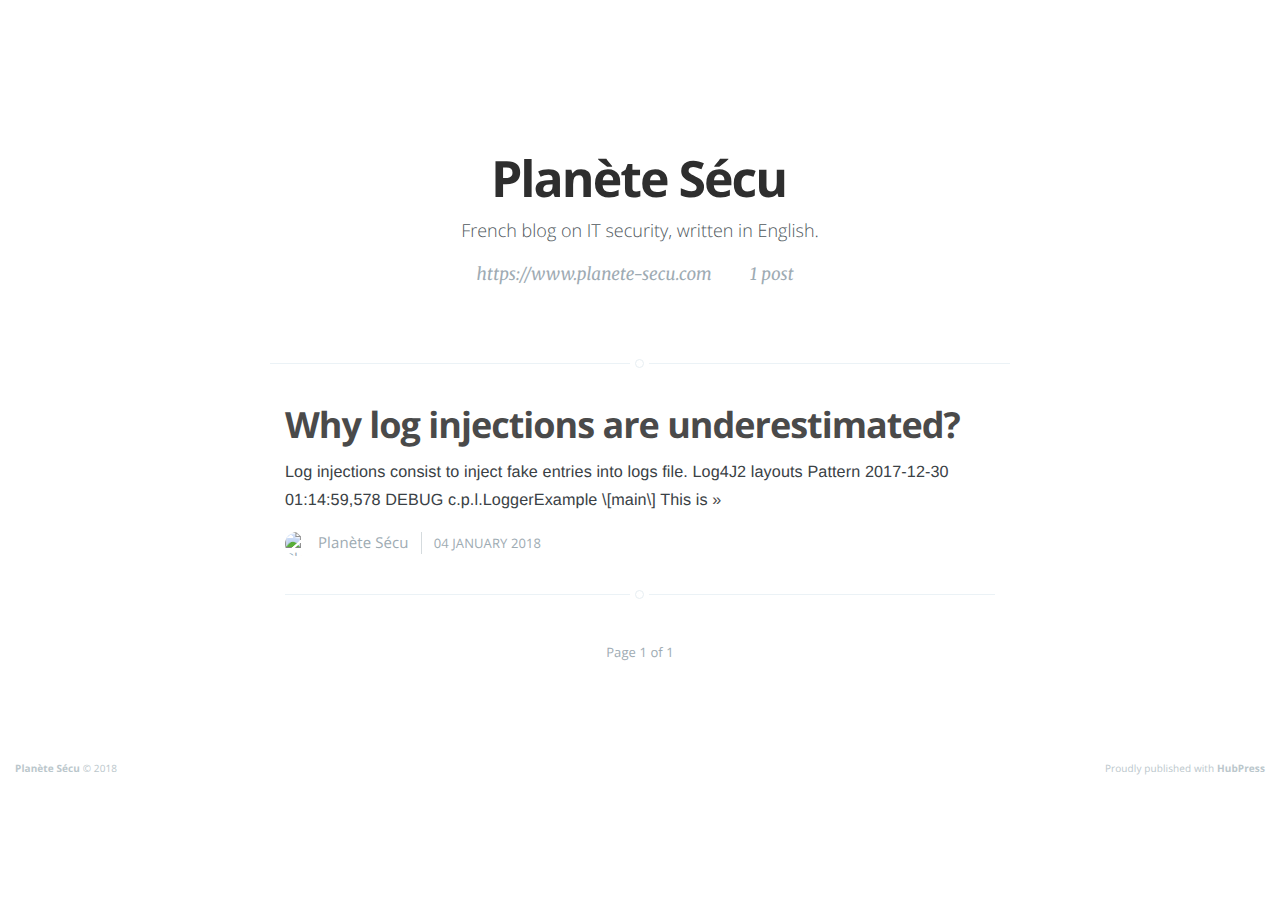
==== author/planete-secu/index.html @ 3bd0dfe5 "Published 4/4 elements" ====
<!DOCTYPE html>
<html>
<head>
    <meta charset="utf-8" />
    <meta http-equiv="X-UA-Compatible" content="IE=edge" />

    <title>Planète Sécu - Planète Sécu</title>
    <meta name="description" content="French blog on IT security, written in English." />

    <meta name="HandheldFriendly" content="True" />
    <meta name="viewport" content="width=device-width, initial-scale=1.0" />

    <link rel="shortcut icon" href="https://planete-secu.github.io/favicon.ico">

    <link rel="stylesheet" type="text/css" href="//planete-secu.github.io/themes/casper/assets/css/screen.css?v=1515098601034" />
    <link rel="stylesheet" type="text/css" href="//fonts.googleapis.com/css?family=Merriweather:300,700,700italic,300italic|Open+Sans:700,400" />

    <link rel="canonical" href="https://planete-secu.github.io/https://planete-secu.github.io/author/planete-secu/" />
    <meta name="referrer" content="origin" />
    
    <meta property="og:site_name" content="Planète Sécu" />
    <meta property="og:type" content="profile" />
    <meta property="og:title" content="Planète Sécu - Planète Sécu" />
    <meta property="og:description" content="French blog on IT security, written in English." />
    <meta property="og:url" content="https://planete-secu.github.io/https://planete-secu.github.io/author/planete-secu/" />
    <meta name="twitter:card" content="summary" />
    <meta name="twitter:title" content="Planète Sécu - Planète Sécu" />
    <meta name="twitter:description" content="French blog on IT security, written in English." />
    <meta name="twitter:url" content="https://planete-secu.github.io/https://planete-secu.github.io/author/planete-secu/" />
    
    <script type="application/ld+json">
{
    "@context": "http://schema.org",
    "@type": "Person",
    "sameAs": "https://www.planete-secu.com",
    "publisher": "Planète Sécu",
    "name": "Planète Sécu",
    "url": "https://planete-secu.github.io/author/planete-secu/",
    "description": "French blog on IT security, written in English."
}
    </script>

    <meta name="generator" content="HubPress" />
    <link rel="alternate" type="application/rss+xml" title="Planète Sécu" href="https://planete-secu.github.io/rss/" />
    <link rel="stylesheet" href="//cdnjs.cloudflare.com/ajax/libs/highlight.js/9.10.0/styles/atom-one-dark.min.css">
    
        <script src='https://cdnjs.cloudflare.com/ajax/libs/mathjax/2.7.1/MathJax.js?config=TeX-AMS-MML_HTMLorMML'></script>
</head>
<body class="author-template author-planete-secu nav-closed">

    

    <div class="site-wrapper">

        

    <header class="main-header author-head no-cover">
        <nav class="main-nav overlay clearfix">
            
        </nav>
    </header>

    <section class="author-profile inner">
        <h1 class="author-title">Planète Sécu</h1>
            <h2 class="author-bio">French blog on IT security, written in English.</h2>
        <div class="author-meta">
            
            <span class="author-link icon-link"><a href="https://www.planete-secu.com">https://www.planete-secu.com</a></span>
            <span class="author-stats"><i class="icon-stats"></i> 1 post</span>
        </div>
    </section>

<main class="content" role="main">

    <div class="extra-pagination inner">
        <nav class="pagination" role="navigation">
        <span class="page-number">Page 1 of 1</span>
    </nav>
    
    </div>
    
    <article class="post">
        <header class="post-header">
            <h2 class="post-title"><a href="https://planete-secu.github.io/2018/01/04/Why-log-injections-are-underestimated.html">Why log injections are underestimated?</a></h2>
        </header>
        <section class="post-excerpt">
            <p>Log injections consist to inject fake entries into logs file. Log4J2 layouts Pattern 2017-12-30 01:14:59,578 DEBUG c.p.l.LoggerExample \[main\] This is <a class="read-more" href="https://planete-secu.github.io/2018/01/04/Why-log-injections-are-underestimated.html">&raquo;</a></p>
        </section>
        <footer class="post-meta">
            <img class="author-thumb" src="https://avatars2.githubusercontent.com/u/33467668?v&#x3D;4" alt="Planète Sécu" nopin="nopin" />
            <a href="https://planete-secu.github.io/author/planete-secu/">Planète Sécu</a>
            
            <time class="post-date" datetime="2018-01-04">04 January 2018</time>
        </footer>
    </article>
    
    <nav class="pagination" role="navigation">
        <span class="page-number">Page 1 of 1</span>
    </nav>
    

</main>


        <footer class="site-footer clearfix">
            <section class="copyright"><a href="https://planete-secu.github.io">Planète Sécu</a> &copy; 2018</section>
            <section class="poweredby">Proudly published with <a href="http://hubpress.io">HubPress</a></section>
        </footer>

    </div>

    <script type="text/javascript" src="https://code.jquery.com/jquery-1.12.0.min.js"></script>
    <script src="//cdnjs.cloudflare.com/ajax/libs/jquery/2.1.3/jquery.min.js?v="></script> <script src="//cdnjs.cloudflare.com/ajax/libs/moment.js/2.9.0/moment-with-locales.min.js?v="></script> <script src="//cdnjs.cloudflare.com/ajax/libs/highlight.js/9.10.0/highlight.min.js?v="></script> 
      <script type="text/javascript">
        jQuery( document ).ready(function() {
          // change date with ago
          jQuery('ago.ago').each(function(){
            var element = jQuery(this).parent();
            element.html( moment(element.text()).fromNow());
          });
        });

        hljs.initHighlightingOnLoad();
      </script>

    <script type="text/javascript" src="//planete-secu.github.io/themes/casper/assets/js/jquery.fitvids.js?v=1515098601034"></script>
    <script type="text/javascript" src="//planete-secu.github.io/themes/casper/assets/js/index.js?v=1515098601034"></script>

</body>
</html>
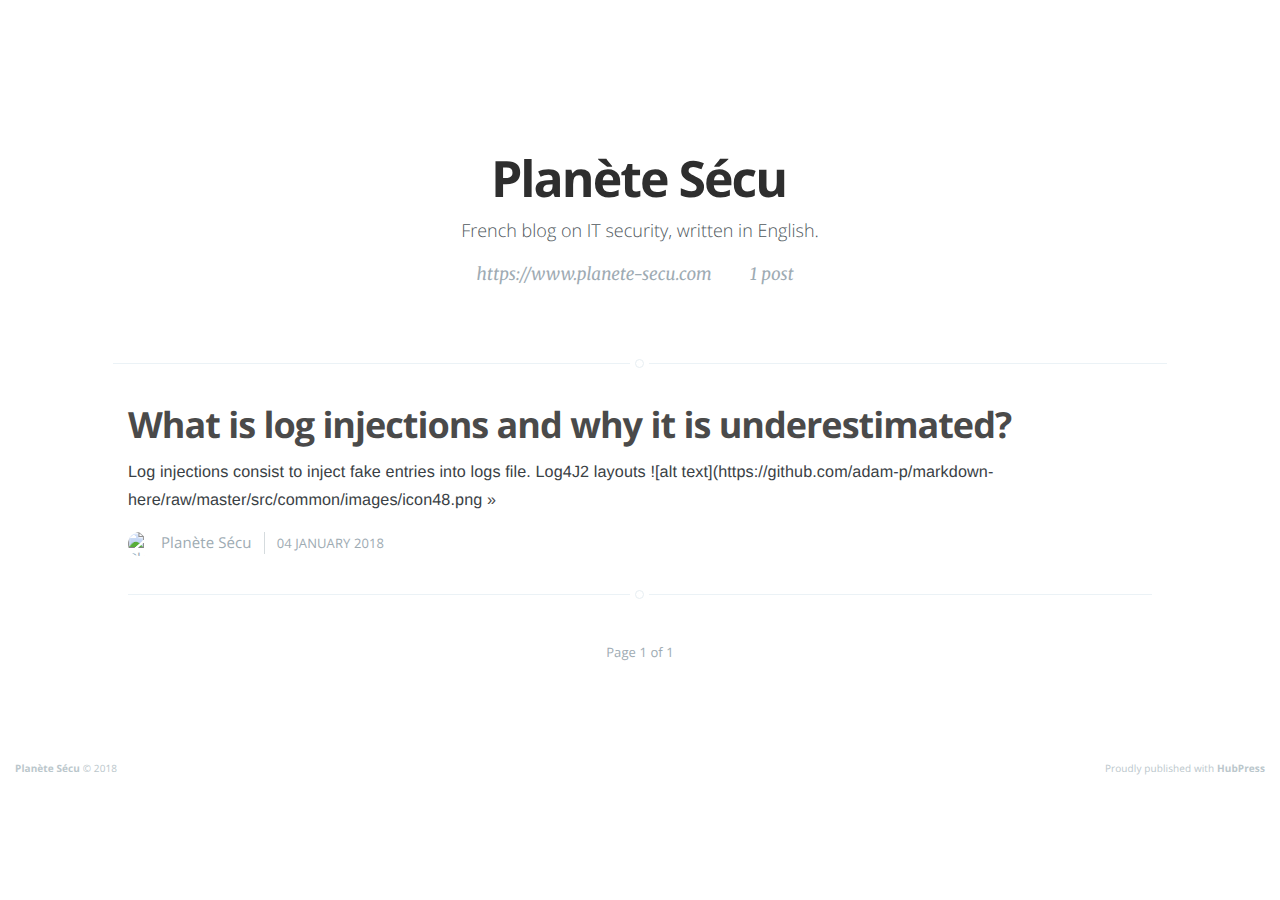
==== commit 5ebe7580: "Published 4/4 elements" ====
--- a/author/planete-secu/index.html
+++ b/author/planete-secu/index.html
@@ -12,7 +12,7 @@
 
     <link rel="shortcut icon" href="https://planete-secu.github.io/favicon.ico">
 
-    <link rel="stylesheet" type="text/css" href="//planete-secu.github.io/themes/casper/assets/css/screen.css?v=1515098601034" />
+    <link rel="stylesheet" type="text/css" href="//planete-secu.github.io/themes/casper/assets/css/screen.css?v=1515106500552" />
     <link rel="stylesheet" type="text/css" href="//fonts.googleapis.com/css?family=Merriweather:300,700,700italic,300italic|Open+Sans:700,400" />
 
     <link rel="canonical" href="https://planete-secu.github.io/https://planete-secu.github.io/author/planete-secu/" />
@@ -81,10 +81,10 @@
     
     <article class="post">
         <header class="post-header">
-            <h2 class="post-title"><a href="https://planete-secu.github.io/2018/01/04/Why-log-injections-are-underestimated.html">Why log injections are underestimated?</a></h2>
+            <h2 class="post-title"><a href="https://planete-secu.github.io/2018/01/04/What-is-log-injections-and-why-it-is-underestimated.html">What is log injections and why it is underestimated?</a></h2>
         </header>
         <section class="post-excerpt">
-            <p>Log injections consist to inject fake entries into logs file. Log4J2 layouts Pattern 2017-12-30 01:14:59,578 DEBUG c.p.l.LoggerExample \[main\] This is <a class="read-more" href="https://planete-secu.github.io/2018/01/04/Why-log-injections-are-underestimated.html">&raquo;</a></p>
+            <p>Log injections consist to inject fake entries into logs file. Log4J2 layouts ![alt text](https://github.com/adam-p/markdown-here/raw/master/src/common/images/icon48.png <a class="read-more" href="https://planete-secu.github.io/2018/01/04/What-is-log-injections-and-why-it-is-underestimated.html">&raquo;</a></p>
         </section>
         <footer class="post-meta">
             <img class="author-thumb" src="https://avatars2.githubusercontent.com/u/33467668?v&#x3D;4" alt="Planète Sécu" nopin="nopin" />
@@ -123,8 +123,8 @@
         hljs.initHighlightingOnLoad();
       </script>
 
-    <script type="text/javascript" src="//planete-secu.github.io/themes/casper/assets/js/jquery.fitvids.js?v=1515098601034"></script>
-    <script type="text/javascript" src="//planete-secu.github.io/themes/casper/assets/js/index.js?v=1515098601034"></script>
+    <script type="text/javascript" src="//planete-secu.github.io/themes/casper/assets/js/jquery.fitvids.js?v=1515106500552"></script>
+    <script type="text/javascript" src="//planete-secu.github.io/themes/casper/assets/js/index.js?v=1515106500552"></script>
 
 </body>
 </html>
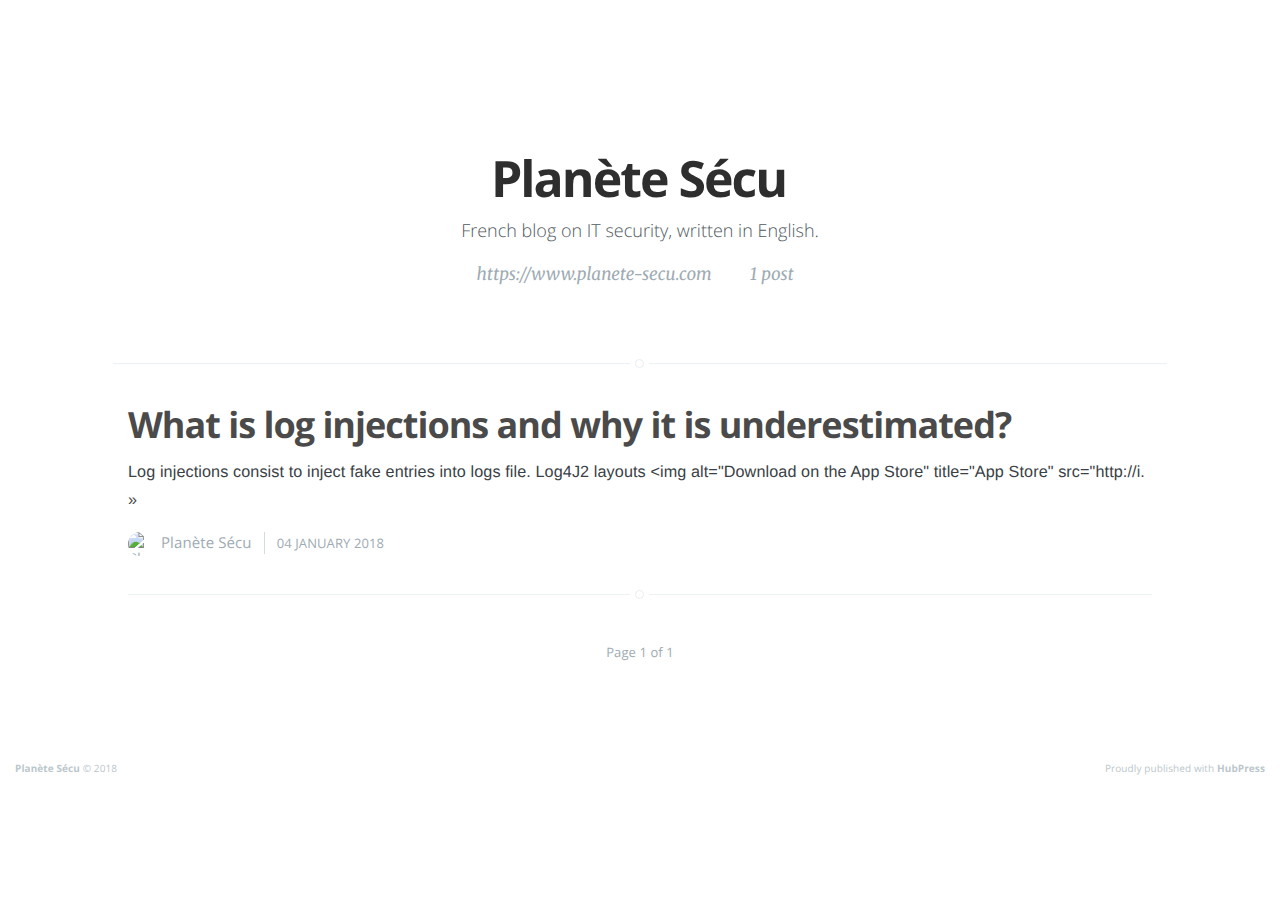
==== commit 99c6108f: "Published 4/4 elements" ====
--- a/author/planete-secu/index.html
+++ b/author/planete-secu/index.html
@@ -12,7 +12,7 @@
 
     <link rel="shortcut icon" href="https://planete-secu.github.io/favicon.ico">
 
-    <link rel="stylesheet" type="text/css" href="//planete-secu.github.io/themes/casper/assets/css/screen.css?v=1515106500552" />
+    <link rel="stylesheet" type="text/css" href="//planete-secu.github.io/themes/casper/assets/css/screen.css?v=1515107158605" />
     <link rel="stylesheet" type="text/css" href="//fonts.googleapis.com/css?family=Merriweather:300,700,700italic,300italic|Open+Sans:700,400" />
 
     <link rel="canonical" href="https://planete-secu.github.io/https://planete-secu.github.io/author/planete-secu/" />
@@ -84,7 +84,7 @@
             <h2 class="post-title"><a href="https://planete-secu.github.io/2018/01/04/What-is-log-injections-and-why-it-is-underestimated.html">What is log injections and why it is underestimated?</a></h2>
         </header>
         <section class="post-excerpt">
-            <p>Log injections consist to inject fake entries into logs file. Log4J2 layouts ![alt text](https://github.com/adam-p/markdown-here/raw/master/src/common/images/icon48.png <a class="read-more" href="https://planete-secu.github.io/2018/01/04/What-is-log-injections-and-why-it-is-underestimated.html">&raquo;</a></p>
+            <p>Log injections consist to inject fake entries into logs file. Log4J2 layouts &lt;img alt="Download on the App Store" title="App Store" src="http://i. <a class="read-more" href="https://planete-secu.github.io/2018/01/04/What-is-log-injections-and-why-it-is-underestimated.html">&raquo;</a></p>
         </section>
         <footer class="post-meta">
             <img class="author-thumb" src="https://avatars2.githubusercontent.com/u/33467668?v&#x3D;4" alt="Planète Sécu" nopin="nopin" />
@@ -123,8 +123,8 @@
         hljs.initHighlightingOnLoad();
       </script>
 
-    <script type="text/javascript" src="//planete-secu.github.io/themes/casper/assets/js/jquery.fitvids.js?v=1515106500552"></script>
-    <script type="text/javascript" src="//planete-secu.github.io/themes/casper/assets/js/index.js?v=1515106500552"></script>
+    <script type="text/javascript" src="//planete-secu.github.io/themes/casper/assets/js/jquery.fitvids.js?v=1515107158605"></script>
+    <script type="text/javascript" src="//planete-secu.github.io/themes/casper/assets/js/index.js?v=1515107158605"></script>
 
 </body>
 </html>
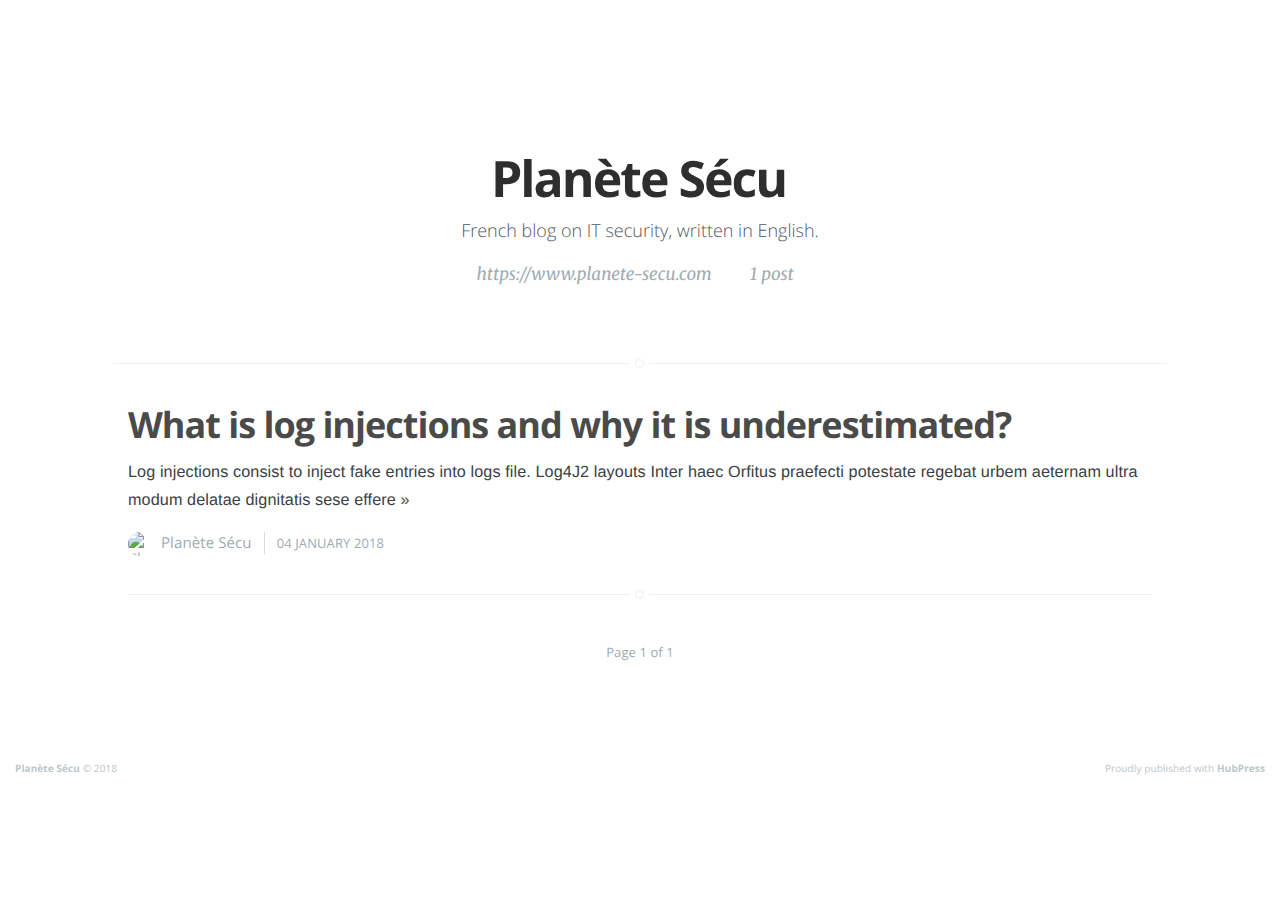
==== commit 89106ba7: "Published 4/4 elements" ====
--- a/author/planete-secu/index.html
+++ b/author/planete-secu/index.html
@@ -12,7 +12,7 @@
 
     <link rel="shortcut icon" href="https://planete-secu.github.io/favicon.ico">
 
-    <link rel="stylesheet" type="text/css" href="//planete-secu.github.io/themes/casper/assets/css/screen.css?v=1515107158605" />
+    <link rel="stylesheet" type="text/css" href="//planete-secu.github.io/themes/casper/assets/css/screen.css?v=1515107506408" />
     <link rel="stylesheet" type="text/css" href="//fonts.googleapis.com/css?family=Merriweather:300,700,700italic,300italic|Open+Sans:700,400" />
 
     <link rel="canonical" href="https://planete-secu.github.io/https://planete-secu.github.io/author/planete-secu/" />
@@ -84,7 +84,7 @@
             <h2 class="post-title"><a href="https://planete-secu.github.io/2018/01/04/What-is-log-injections-and-why-it-is-underestimated.html">What is log injections and why it is underestimated?</a></h2>
         </header>
         <section class="post-excerpt">
-            <p>Log injections consist to inject fake entries into logs file. Log4J2 layouts &lt;img alt="Download on the App Store" title="App Store" src="http://i. <a class="read-more" href="https://planete-secu.github.io/2018/01/04/What-is-log-injections-and-why-it-is-underestimated.html">&raquo;</a></p>
+            <p>Log injections consist to inject fake entries into logs file. Log4J2 layouts Inter haec Orfitus praefecti potestate regebat urbem aeternam ultra modum delatae dignitatis sese effere <a class="read-more" href="https://planete-secu.github.io/2018/01/04/What-is-log-injections-and-why-it-is-underestimated.html">&raquo;</a></p>
         </section>
         <footer class="post-meta">
             <img class="author-thumb" src="https://avatars2.githubusercontent.com/u/33467668?v&#x3D;4" alt="Planète Sécu" nopin="nopin" />
@@ -123,8 +123,8 @@
         hljs.initHighlightingOnLoad();
       </script>
 
-    <script type="text/javascript" src="//planete-secu.github.io/themes/casper/assets/js/jquery.fitvids.js?v=1515107158605"></script>
-    <script type="text/javascript" src="//planete-secu.github.io/themes/casper/assets/js/index.js?v=1515107158605"></script>
+    <script type="text/javascript" src="//planete-secu.github.io/themes/casper/assets/js/jquery.fitvids.js?v=1515107506408"></script>
+    <script type="text/javascript" src="//planete-secu.github.io/themes/casper/assets/js/index.js?v=1515107506408"></script>
 
 </body>
 </html>
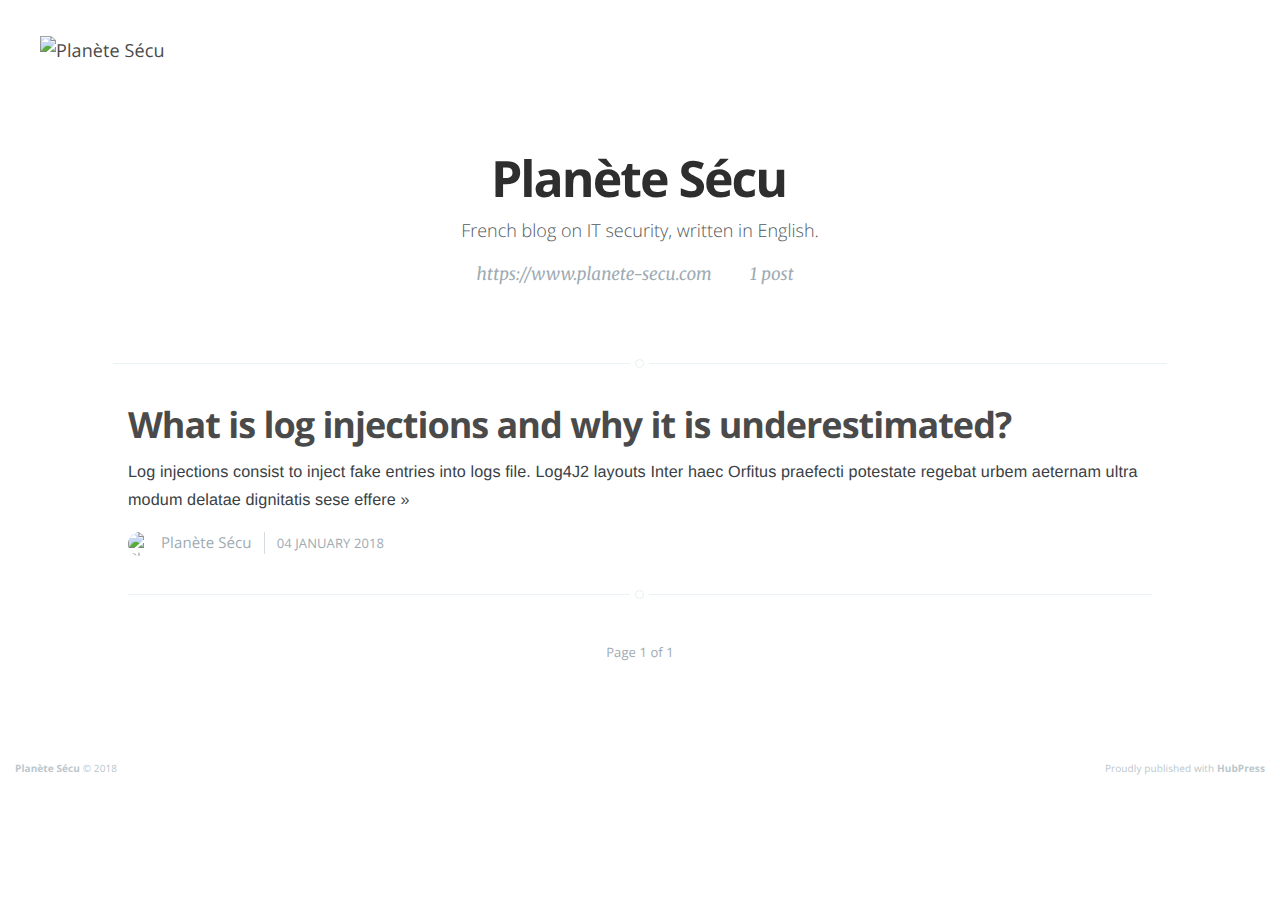
==== commit 5dad6263: "Published 8/8 elements" ====
--- a/author/planete-secu/index.html
+++ b/author/planete-secu/index.html
@@ -12,7 +12,7 @@
 
     <link rel="shortcut icon" href="https://planete-secu.github.io/favicon.ico">
 
-    <link rel="stylesheet" type="text/css" href="//planete-secu.github.io/themes/casper/assets/css/screen.css?v=1515107506408" />
+    <link rel="stylesheet" type="text/css" href="//planete-secu.github.io/themes/casper/assets/css/screen.css?v=1515108958992" />
     <link rel="stylesheet" type="text/css" href="//fonts.googleapis.com/css?family=Merriweather:300,700,700italic,300italic|Open+Sans:700,400" />
 
     <link rel="canonical" href="https://planete-secu.github.io/https://planete-secu.github.io/author/planete-secu/" />
@@ -56,7 +56,7 @@
 
     <header class="main-header author-head no-cover">
         <nav class="main-nav overlay clearfix">
-            
+            <a class="blog-logo" href="https://planete-secu.github.io"><img src="https://avatars0.githubusercontent.com/u/33467668" alt="Planète Sécu" /></a>
         </nav>
     </header>
 
@@ -123,8 +123,8 @@
         hljs.initHighlightingOnLoad();
       </script>
 
-    <script type="text/javascript" src="//planete-secu.github.io/themes/casper/assets/js/jquery.fitvids.js?v=1515107506408"></script>
-    <script type="text/javascript" src="//planete-secu.github.io/themes/casper/assets/js/index.js?v=1515107506408"></script>
+    <script type="text/javascript" src="//planete-secu.github.io/themes/casper/assets/js/jquery.fitvids.js?v=1515108958992"></script>
+    <script type="text/javascript" src="//planete-secu.github.io/themes/casper/assets/js/index.js?v=1515108958992"></script>
 
 </body>
 </html>
